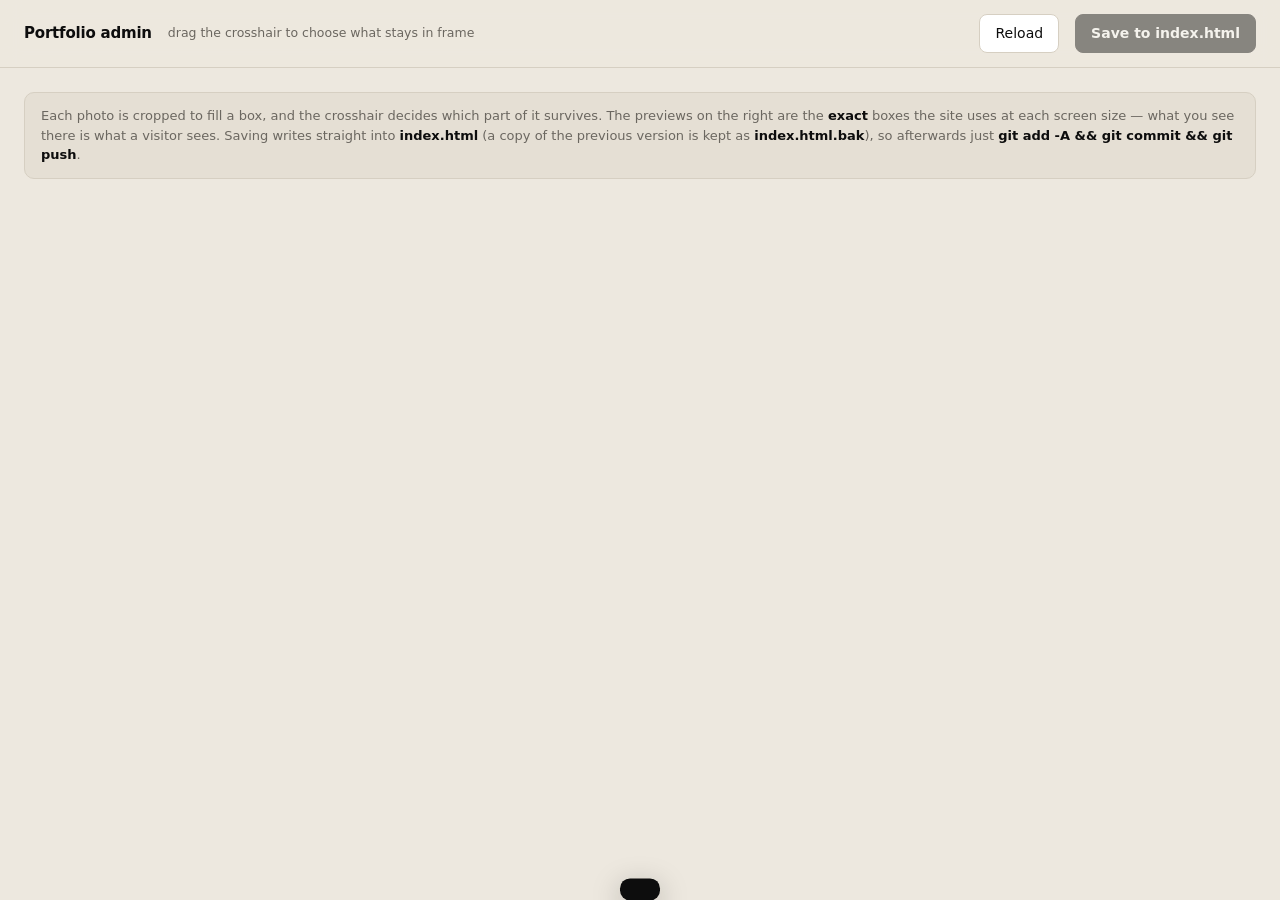
==== admin/index.html @ 4a13d589 "Fix mobile rendering: responsive images, focal points, dvh units The desktop layout was fine; phones" ====
<!DOCTYPE html>
<html lang="en">
<head>
<meta charset="utf-8">
<meta name="viewport" content="width=device-width,initial-scale=1">
<title>Portfolio — image &amp; copy admin</title>
<style>
  :root{--bg:#EDE8DF;--bg2:#E5DFD4;--ink:#0D0D0D;--mid:#6B6760;--line:#D6CFC2;--blue:#0047FF;--ok:#128a4b}
  *{box-sizing:border-box}
  body{margin:0;background:var(--bg);color:var(--ink);
       font:14px/1.5 -apple-system,BlinkMacSystemFont,"Segoe UI",system-ui,sans-serif}
  header{position:sticky;top:0;z-index:20;background:rgba(237,232,223,.94);
         backdrop-filter:blur(10px);border-bottom:1px solid var(--line);
         padding:14px 24px;display:flex;align-items:center;gap:16px}
  header h1{font-size:15px;margin:0;letter-spacing:-.2px}
  header .sp{flex:1}
  .hint{color:var(--mid);font-size:12.5px}
  button{font:inherit;border:1px solid var(--line);background:#fff;color:var(--ink);
         padding:8px 15px;border-radius:8px;cursor:pointer;transition:.15s}
  button:hover{border-color:var(--ink)}
  button.primary{background:var(--ink);color:#fff;border-color:var(--ink);font-weight:600}
  button.primary:hover{background:var(--blue);border-color:var(--blue)}
  button.primary:disabled{opacity:.45;cursor:default;background:var(--ink)}
  main{padding:24px;max-width:1500px;margin:0 auto}
  .card{background:#fff;border:1px solid var(--line);border-radius:14px;
        padding:20px;margin-bottom:22px;box-shadow:0 1px 3px rgba(13,13,13,.05)}
  .card > h2{margin:0 0 4px;font-size:16px;letter-spacing:-.2px}
  .card > h2 span{color:var(--mid);font-weight:400;font-size:12.5px;margin-left:8px}
  .row{display:flex;gap:22px;align-items:flex-start;flex-wrap:wrap;margin-top:14px}
  /* the draggable source photo */
  .pick{position:relative;flex:0 0 460px;max-width:460px;border-radius:10px;overflow:hidden;
        cursor:crosshair;background:var(--bg2);user-select:none;touch-action:none;
        border:1px solid var(--line)}
  .pick img{display:block;width:100%;height:auto;pointer-events:none}
  .cross{position:absolute;width:34px;height:34px;margin:-17px 0 0 -17px;pointer-events:none;
         border:2px solid #fff;border-radius:50%;
         box-shadow:0 0 0 2px rgba(0,71,255,.85),0 2px 10px rgba(0,0,0,.5)}
  .cross::before,.cross::after{content:'';position:absolute;background:#fff;
        box-shadow:0 0 3px rgba(0,0,0,.7)}
  .cross::before{left:50%;top:-13px;bottom:-13px;width:1.5px;margin-left:-.75px}
  .cross::after{top:50%;left:-13px;right:-13px;height:1.5px;margin-top:-.75px}
  .guide{position:absolute;inset:0;pointer-events:none;opacity:.55;
         background:linear-gradient(rgba(255,255,255,.35) 1px,transparent 1px) 0 0/100% 25%,
                    linear-gradient(90deg,rgba(255,255,255,.35) 1px,transparent 1px) 0 0/25% 100%}
  /* live previews at the real breakpoints */
  .prevs{display:flex;gap:18px;align-items:flex-start;flex-wrap:wrap}
  .prev figcaption{font-size:11px;font-weight:600;letter-spacing:.08em;
        text-transform:uppercase;color:var(--mid);margin-bottom:6px}
  .prev .box{border:1px solid var(--line);border-radius:8px;overflow:hidden;background:var(--bg2)}
  .prev img{display:block;width:100%;height:100%;object-fit:cover}
  .fields{flex:1;min-width:270px;display:flex;flex-direction:column;gap:10px}
  label{display:block;font-size:11px;font-weight:600;letter-spacing:.07em;
        text-transform:uppercase;color:var(--mid);margin-bottom:4px}
  input[type=text],textarea{width:100%;font:inherit;padding:8px 10px;border-radius:7px;
        border:1px solid var(--line);background:var(--bg);color:var(--ink);resize:vertical}
  input:focus,textarea:focus{outline:2px solid var(--blue);outline-offset:-1px;border-color:transparent}
  .coords{font:12px ui-monospace,SFMono-Regular,Menlo,monospace;color:var(--mid)}
  .toast{position:fixed;left:50%;bottom:26px;transform:translateX(-50%) translateY(120%);
         background:var(--ink);color:#fff;padding:11px 20px;border-radius:10px;
         box-shadow:0 8px 30px rgba(0,0,0,.28);transition:transform .3s;z-index:50}
  .toast.on{transform:translateX(-50%) translateY(0)}
  .toast.err{background:#a11}
  .note{background:var(--bg2);border:1px solid var(--line);border-radius:10px;
        padding:13px 16px;color:var(--mid);font-size:13px;margin-bottom:22px}
  .note b{color:var(--ink)}
</style>
</head>
<body>
<header>
  <h1>Portfolio admin</h1>
  <span class="hint">drag the crosshair to choose what stays in frame</span>
  <span class="sp"></span>
  <button id="reload">Reload</button>
  <button class="primary" id="save" disabled>Save to index.html</button>
</header>

<main>
  <div class="note">
    Each photo is cropped to fill a box, and the crosshair decides which part of it survives.
    The previews on the right are the <b>exact</b> boxes the site uses at each screen size —
    what you see there is what a visitor sees. Saving writes straight into
    <b>index.html</b> (a copy of the previous version is kept as <b>index.html.bak</b>),
    so afterwards just <b>git add -A &amp;&amp; git commit &amp;&amp; git push</b>.
  </div>
  <div id="list"></div>
</main>

<div class="toast" id="toast"></div>

<script>
const $ = (s, r = document) => r.querySelector(s);
let ITEMS = [], BOXES = {}, dirty = false;

const ROLE_LABEL = { slide: 'Carousel slide', band: 'About-section band', card: 'Hero photo card' };

function markDirty(){ dirty = true; $('#save').disabled = false; }

function toast(msg, err){
  const t = $('#toast');
  t.textContent = msg; t.classList.toggle('err', !!err); t.classList.add('on');
  clearTimeout(t._t); t._t = setTimeout(() => t.classList.remove('on'), 2600);
}

function render(){
  const list = $('#list');
  list.innerHTML = '';
  ITEMS.forEach((it, i) => {
    const boxes = BOXES[it.role] || BOXES.slide;
    const card = document.createElement('section');
    card.className = 'card';
    card.innerHTML = `
      <h2>${it.stem}<span>${ROLE_LABEL[it.role]}${it.index != null ? ' · slide ' + (it.index + 1) : ''}</span></h2>
      <div class="row">
        <div class="pick" data-i="${i}">
          <img src="${it.src}" alt="">
          <div class="guide"></div>
          <div class="cross" style="left:${it.x}%;top:${it.y}%"></div>
        </div>
        <div class="prevs">
          ${boxes.map(([label, w, h]) => {
            const scale = Math.min(1, 210 / w, 300 / h);
            return `<figure class="prev" style="margin:0">
              <figcaption>${label} · ${w}×${h}</figcaption>
              <div class="box" style="width:${Math.round(w*scale)}px;height:${Math.round(h*scale)}px">
                <img src="${it.src}" alt="" style="object-position:${it.x}% ${it.y}%">
              </div>
            </figure>`;
          }).join('')}
        </div>
        <div class="fields">
          <div class="coords">object-position: <b>${it.x}% ${it.y}%</b></div>
          ${it.role === 'slide' ? `
            <div><label>Badge</label><input type="text" data-f="badge" value="${esc(it.badge)}"></div>
            <div><label>Title <span style="text-transform:none;font-weight:400">(&lt;br&gt; allowed)</span></label>
                 <input type="text" data-f="title" value="${esc(it.title)}"></div>
            <div><label>Description</label><textarea rows="4" data-f="desc">${esc(it.desc)}</textarea></div>
          ` : `<div class="hint">Focal point only — this photo has no caption.</div>`}
        </div>
      </div>`;
    list.appendChild(card);

    /* drag / click to set the focal point */
    const pick = $('.pick', card);
    const move = ev => {
      const r = pick.getBoundingClientRect();
      const pt = ev.touches ? ev.touches[0] : ev;
      const x = Math.max(0, Math.min(100, Math.round((pt.clientX - r.left) / r.width  * 100)));
      const y = Math.max(0, Math.min(100, Math.round((pt.clientY - r.top ) / r.height * 100)));
      it.x = x; it.y = y;
      $('.cross', card).style.left = x + '%';
      $('.cross', card).style.top  = y + '%';
      card.querySelectorAll('.prev img').forEach(im => im.style.objectPosition = x + '% ' + y + '%');
      $('.coords', card).innerHTML = 'object-position: <b>' + x + '% ' + y + '%</b>';
      markDirty();
    };
    let down = false;
    pick.addEventListener('pointerdown', e => { down = true; pick.setPointerCapture(e.pointerId); move(e); });
    pick.addEventListener('pointermove', e => { if (down) move(e); });
    pick.addEventListener('pointerup',   () => { down = false; });

    card.querySelectorAll('[data-f]').forEach(el => {
      el.addEventListener('input', () => { it[el.dataset.f] = el.value; markDirty(); });
    });
  });
}

const esc = s => String(s == null ? '' : s)
  .replace(/&/g, '&amp;').replace(/</g, '&lt;').replace(/>/g, '&gt;').replace(/"/g, '&quot;');

async function load(){
  const r = await fetch('/api/slides');
  const d = await r.json();
  ITEMS = d.items; BOXES = d.boxes;
  dirty = false; $('#save').disabled = true;
  render();
}

$('#save').addEventListener('click', async () => {
  $('#save').disabled = true;
  const r = await fetch('/api/save', {
    method: 'POST', headers: { 'Content-Type': 'application/json' },
    body: JSON.stringify({ items: ITEMS })
  });
  const d = await r.json();
  if (d.ok) { toast('Saved to index.html — previous version kept as index.html.bak'); dirty = false; }
  else { toast('Save failed: ' + d.error, true); $('#save').disabled = false; }
});

$('#reload').addEventListener('click', () => {
  if (dirty && !confirm('Discard unsaved changes?')) return;
  load();
});

addEventListener('beforeunload', e => { if (dirty) { e.preventDefault(); e.returnValue = ''; } });

load();
</script>
</body>
</html>
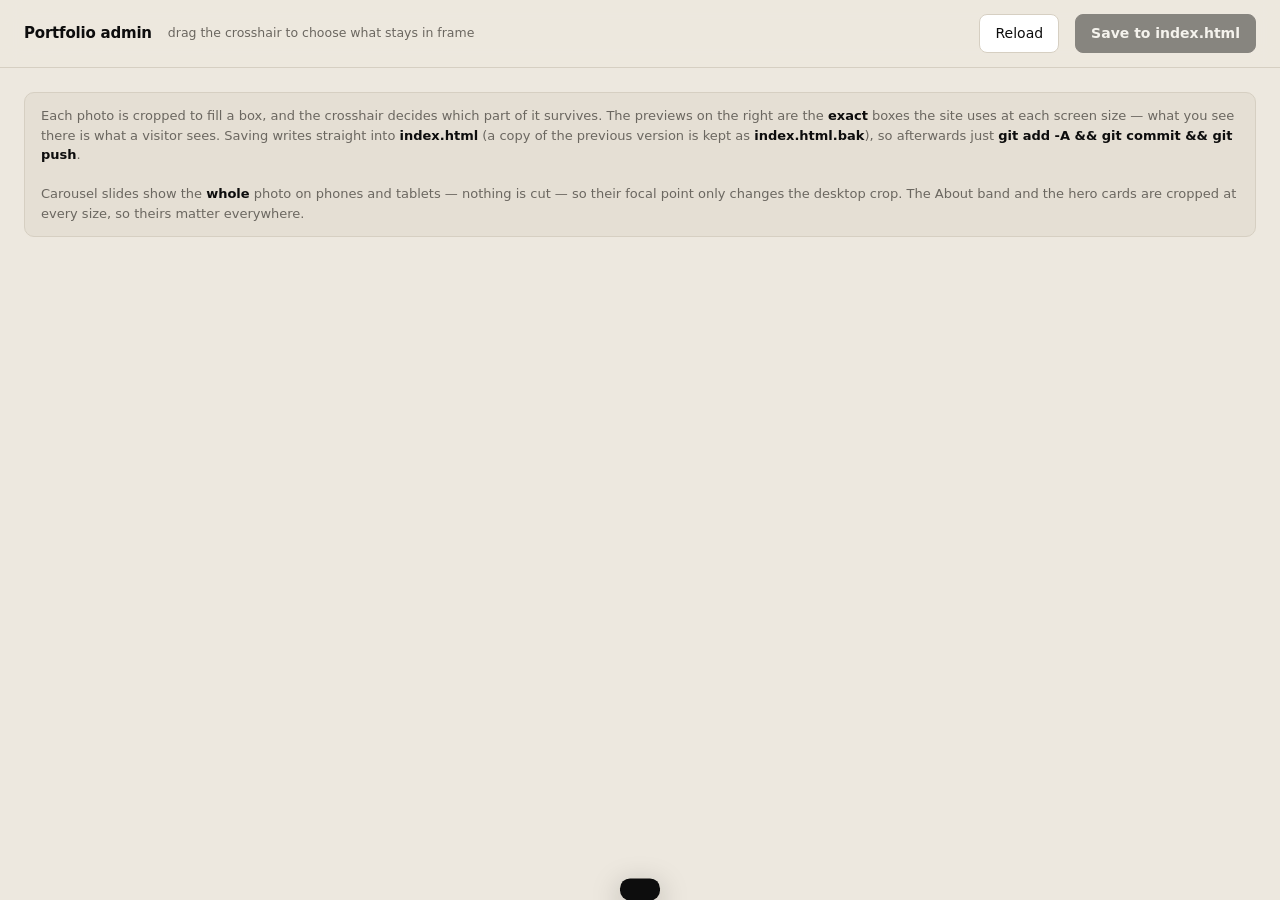
==== commit cef60246: "Phone carousel: show every photo whole, and fix the invisible hero portrait Cropping was the real co" ====
--- a/admin/index.html
+++ b/admin/index.html
@@ -81,6 +81,9 @@
     what you see there is what a visitor sees. Saving writes straight into
     <b>index.html</b> (a copy of the previous version is kept as <b>index.html.bak</b>),
     so afterwards just <b>git add -A &amp;&amp; git commit &amp;&amp; git push</b>.
+    <br><br>Carousel slides show the <b>whole</b> photo on phones and tablets — nothing is
+    cut — so their focal point only changes the desktop crop. The About band and the
+    hero cards are cropped at every size, so theirs matter everywhere.
   </div>
   <div id="list"></div>
 </main>
